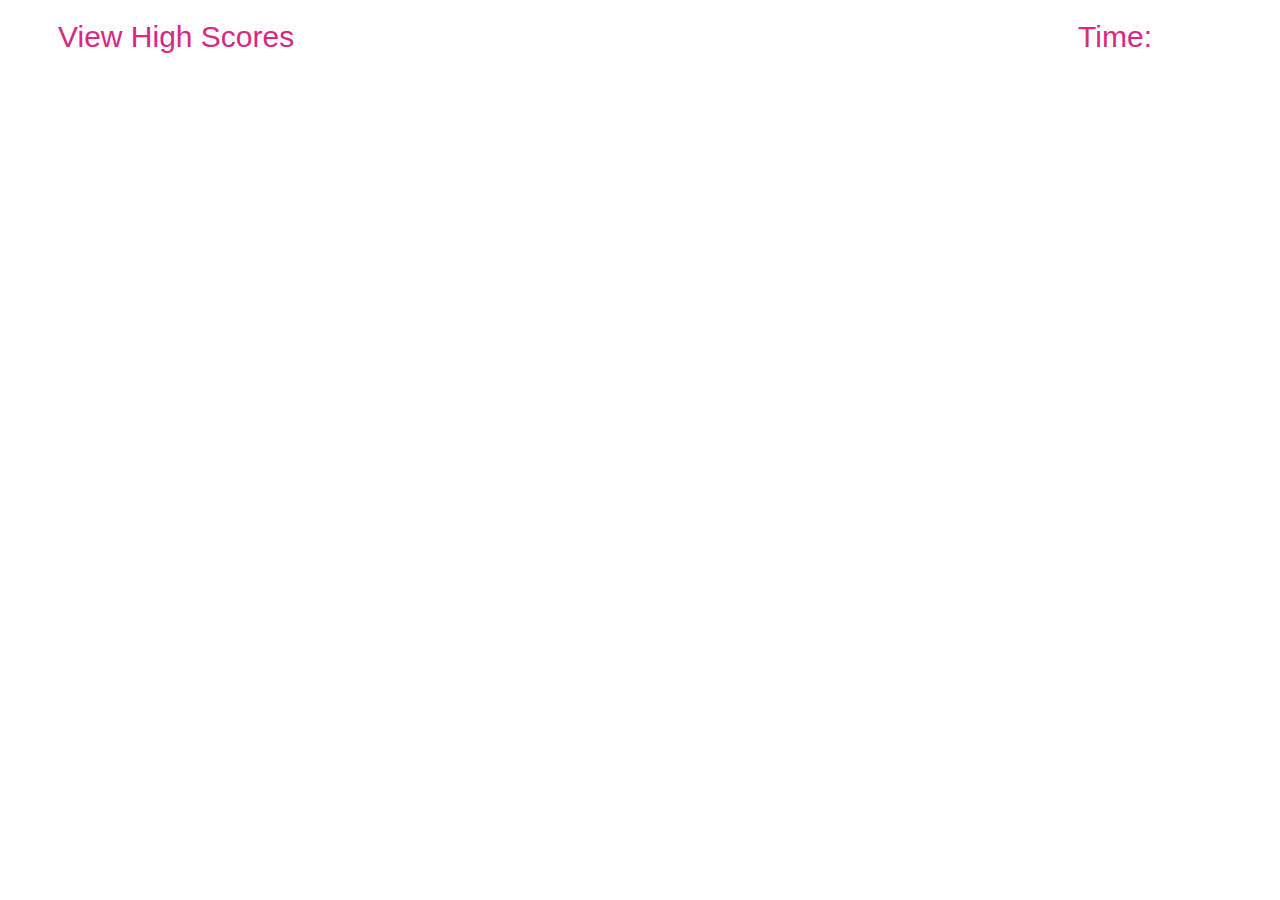
==== index.html @ b564ac22 "added second HTML and CSS file, decorated HTMLs" ====
<!DOCTYPE html>
<html lang="en">
    <head>
        <title>Coding Quiz</title>
        <link rel="stylesheet" href="style.css">
    </head>

    <body class="index">
        <header>
           <link><a href="./highscores.html" target="_blank" style="color:rgb(214, 41, 128); text-decoration: none;""">View High Scores</a></link>
           <div>Time: <span id="time-left"></span></div>
    </header>
    </body>
</html>
---- style.css ----
header {
        margin: 20px 120px 20px 50px;
        font-family: sans-serif;
        display:flex;
        flex-direction: row;
        justify-content: space-between;
        text-decoration: none;
        color:rgb(214, 41, 128);
        font-size: 30px;
}

body{
    color:rgb(214, 41, 128);
}
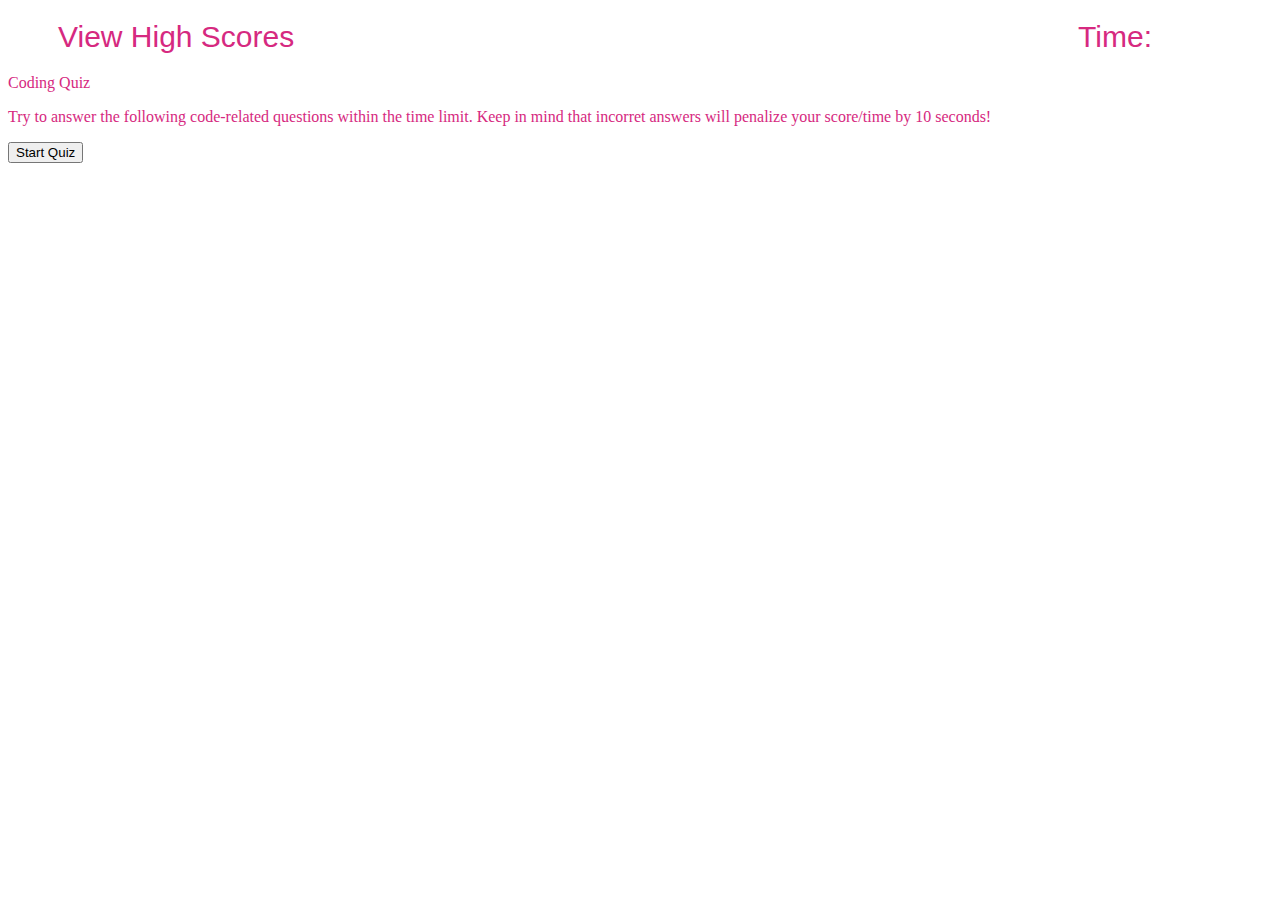
==== commit d4a9cff4: "added start button, created elements for quiz content" ====
--- a/index.html
+++ b/index.html
@@ -2,13 +2,29 @@
 <html lang="en">
     <head>
         <title>Coding Quiz</title>
-        <link rel="stylesheet" href="style.css">
+        <link rel="stylesheet" href="./assets/style.css">
     </head>
 
     <body class="index">
         <header>
            <link><a href="./highscores.html" target="_blank" style="color:rgb(214, 41, 128); text-decoration: none;""">View High Scores</a></link>
            <div>Time: <span id="time-left"></span></div>
-    </header>
+        </header>
+
+        <main>
+            <p>
+            </p>
+
+            <p id = "instructions">
+            </p>
+
+            <div>
+                <button id = "start-button">Start Quiz</button>
+            </div>
+        </main>
+
+    <script src="./script.js" ></script>
+
     </body>
+    
 </html>--- a/assets/style.css
+++ b/assets/style.css
@@ -0,0 +1,14 @@
+header {
+        margin: 20px 120px 20px 50px;
+        font-family: sans-serif;
+        display:flex;
+        flex-direction: row;
+        justify-content: space-between;
+        text-decoration: none;
+        color:rgb(214, 41, 128);
+        font-size: 30px;
+}
+
+body{
+    color:rgb(214, 41, 128);
+}
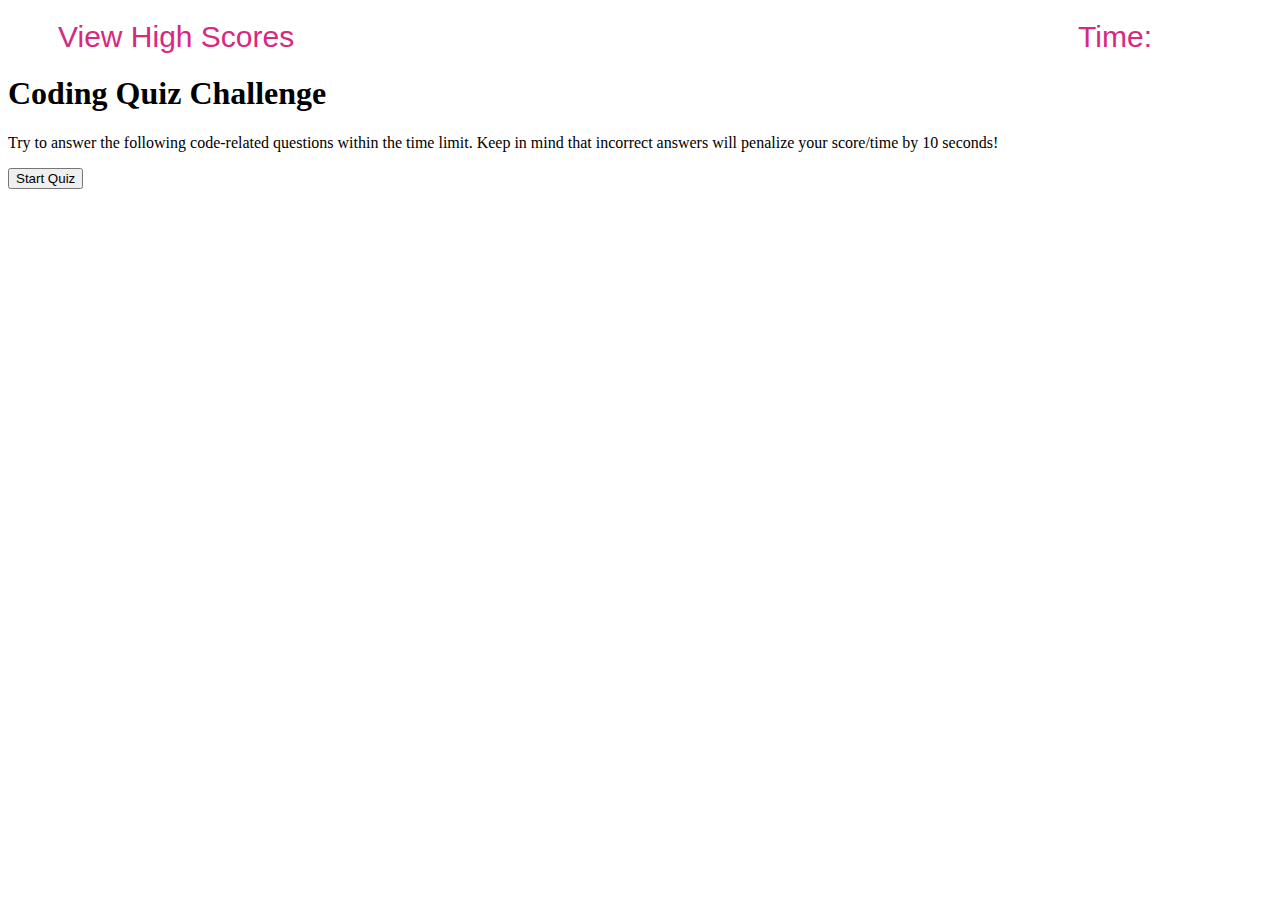
==== commit f55f83ea: "added buttons for choice options" ====
--- a/index.html
+++ b/index.html
@@ -12,14 +12,14 @@
         </header>
 
         <main>
-            <p>
-            </p>
+            <h1>
+            </h1>
 
             <p id = "instructions">
             </p>
 
-            <div>
-                <button id = "start-button">Start Quiz</button>
+            <div id="buttons">
+                
             </div>
         </main>
 
--- a/assets/style.css
+++ b/assets/style.css
@@ -9,6 +9,9 @@
         font-size: 30px;
 }
 
-body{
-    color:rgb(214, 41, 128);
-}
+#buttons {
+    display: flex;
+    flex-direction: column;
+    width: fit-content;
+    justify-content: space-evenly;
+}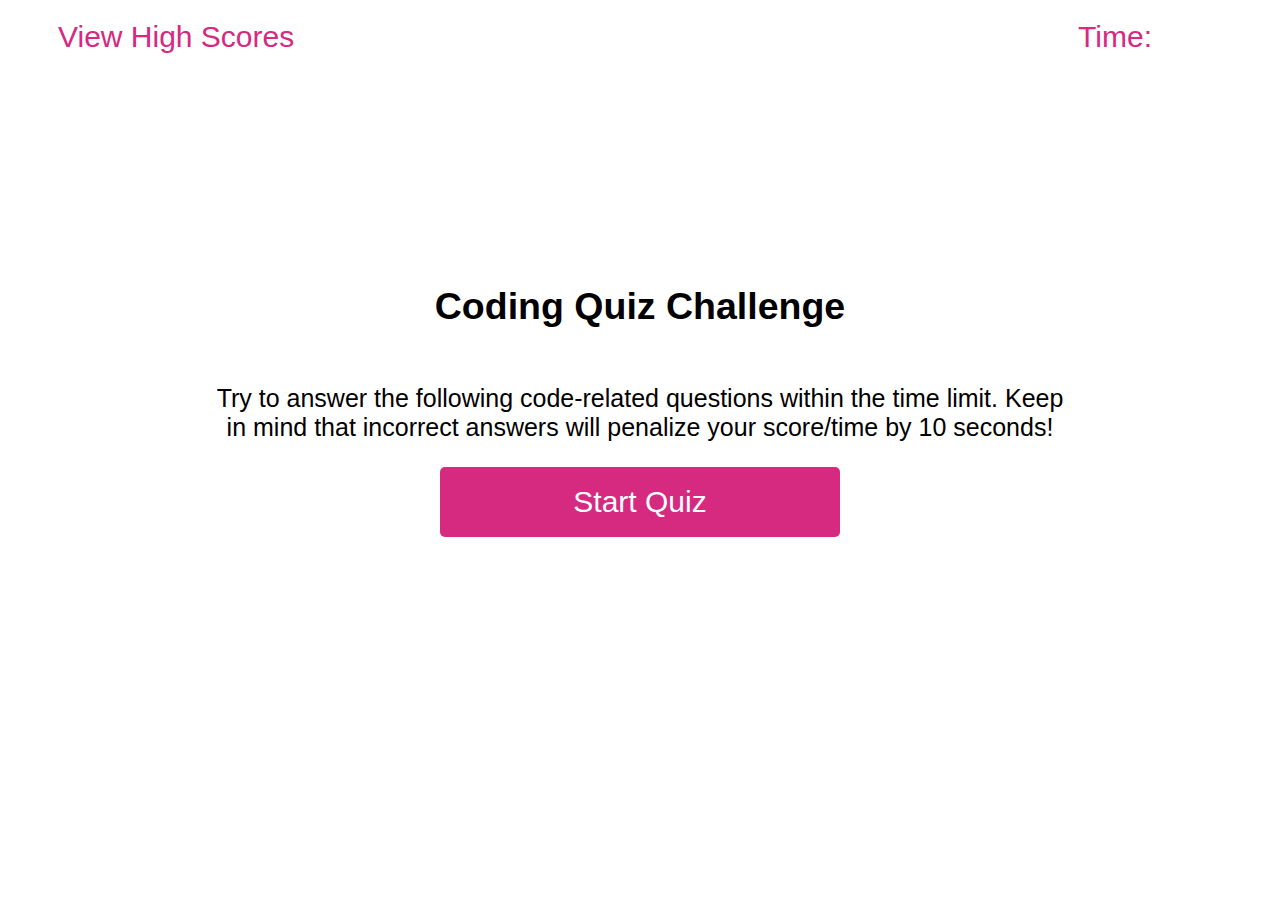
==== commit 634cde22: "made pretty mc buttons" ====
--- a/index.html
+++ b/index.html
@@ -12,15 +12,15 @@
         </header>
 
         <main>
-            <h1>
-            </h1>
+            <h2>
+            </h2>
 
             <p id = "instructions">
             </p>
 
-            <div id="buttons">
-                
-            </div>
+            <div id = "start-section"></div>
+
+            <div id="choice-section"></div>
         </main>
 
     <script src="./script.js" ></script>
--- a/assets/style.css
+++ b/assets/style.css
@@ -1,17 +1,67 @@
+body {
+    font-family: sans-serif;
+}
+
 header {
         margin: 20px 120px 20px 50px;
-        font-family: sans-serif;
         display:flex;
         flex-direction: row;
         justify-content: space-between;
         text-decoration: none;
-        color:rgb(214, 41, 128);
+        color: rgb(214, 41, 128);
         font-size: 30px;
 }
 
-#buttons {
+#start-button {
+    background-color: rgb(214, 41, 128);
+    border-radius: 5px;
+    border-style: none;
+    color: white;
+    font-size: 30px;
+    height: 70px;
+    width: 400px;
+}
+
+#start-button:hover {
+    cursor: grab;
+    border-style: dotted;
+    border-color: rgb(82, 238, 82);
+    border-width: 5px;
+}
+
+#choice-section {
     display: flex;
     flex-direction: column;
     width: fit-content;
     justify-content: space-evenly;
-}+}
+
+.choice-buttons {
+    background-color: rgb(214, 41, 128);
+    border-radius: 8px;
+    border-style: none;
+    color: white;
+    font-size: 30px;
+    margin: 10px;
+    width: 400px;
+    height: 100px;
+}
+
+.choice-buttons:hover {
+    cursor: grab;
+    border-style: dotted;
+    border-color: rgb(82, 238, 82);
+    border-width: 5px;
+}
+
+main {
+    display: flex;
+    flex-direction: column;
+    justify-content: center;
+    align-items: center;
+    margin: 200px;
+    font-size: 25px;
+    text-align: center;
+}
+
+
